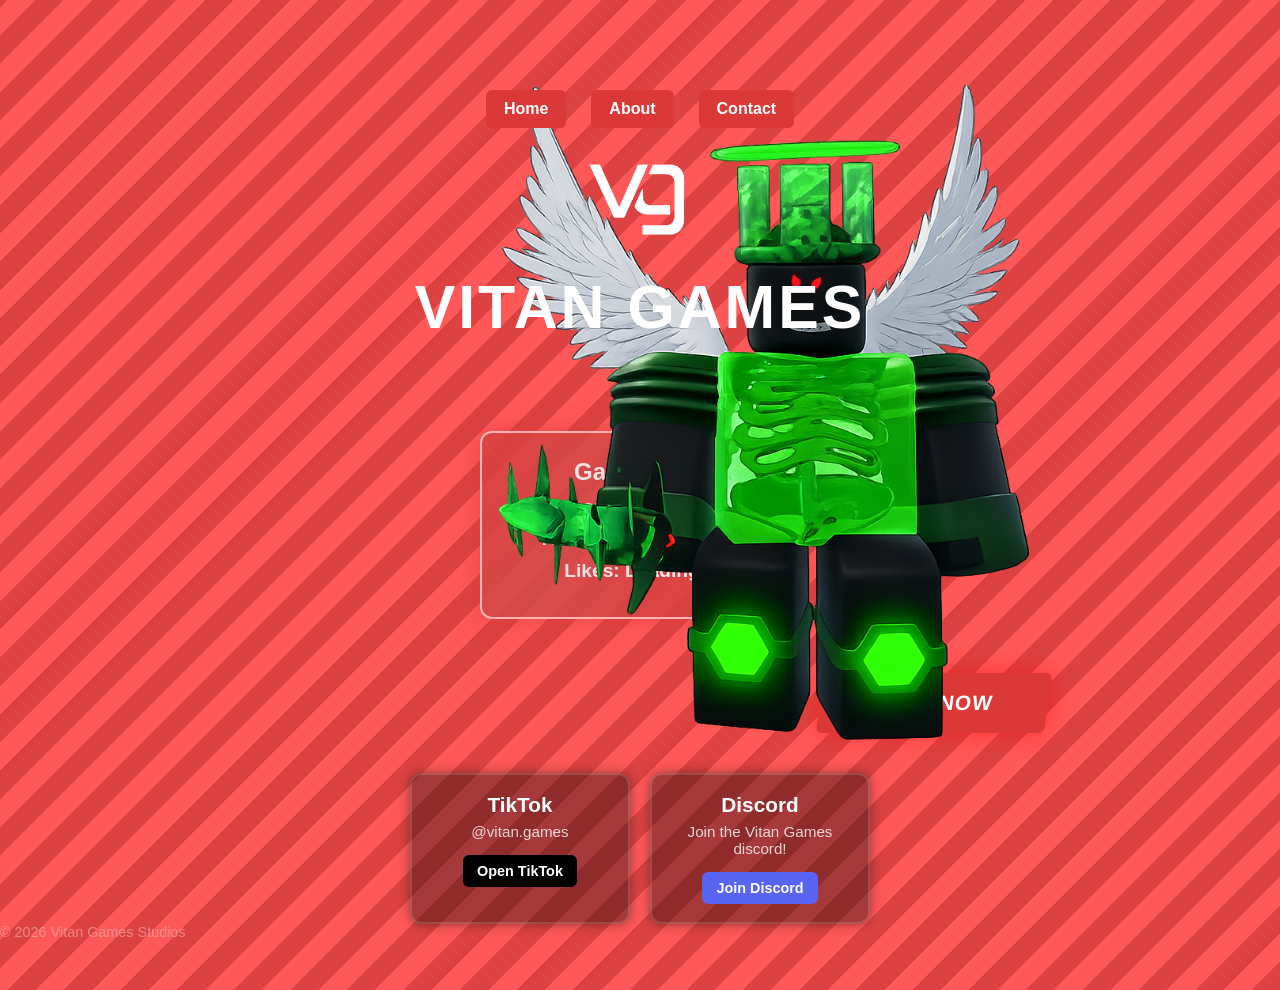
==== index.html @ 1ab01a48 "Add files via upload" ====
<!DOCTYPE html>
<html lang="en">
<head>
    <meta charset="UTF-8">
    <meta name="viewport" content="width=device-width, initial-scale=1.0">
    <title>Vitan Games</title>
    <link rel="stylesheet" href="style.css">
</head>
<body>

<div class="bg-stripes"></div>
<div class="unit-sticker">
    <img src="unit.png" alt="Unit mascot">
</div>

<header>
    <nav class="navbar">
        <a href="index.html">Home</a>
        <a href="about.html">About</a>
        <a href="contact.html">Contact</a>
    </nav>

    <img src="vitan_games_icon.png" alt="VG Logo" class="logo">
    <h1 class="title">Vitan Games</h1>
    <p class="subtitle">Noob Tower Defence - Zombies RNG</p>
</header>

<main>
    <!-- Roblox Stats Section -->
	<script src="stats.js"></script>
    <section class="stats">
        <h2>Game Stats</h2>
        <p id="activePlayers">Active Players: Loading...</p>
        <p id="visits">Total Visits: Loading...</p>
        <p id="likes">Likes: Loading...</p>
    </section>

</main>
<main>
    <a class="play-btn" href="https://www.roblox.com/games/127758462685845">PLAY NOW</a>

    <section class="social-windows">
        <div class="social-card tiktok">
            <h2>TikTok</h2>
            <p>@vitan.games</p>
            <a href="https://www.tiktok.com/@vitan.games" target="_blank">Open TikTok</a>
        </div>

        <div class="social-card discord">
            <h2>Discord</h2>
            <p>Join the Vitan Games discord!</p>
            <a href="https://discord.gg/ntd" target="_blank">Join Discord</a>
        </div>
    </section>
</main>


<footer>
    <p>© 2026 Vitan Games Studios</p>
</footer>

<script src="stats.js"></script>
</body>
</html>
---- style.css ----
/* ===== RESET ===== */
* {
    margin: 0;
    padding: 0;
    box-sizing: border-box;
}

body {
    font-family: 'Segoe UI', Arial, sans-serif;
    overflow-x: hidden;
    min-height: 100vh;
    color: #ff4d4d;
    background: repeating-linear-gradient(
        -45deg,
        #dc4242 0px,
        #dc4242 20px,
        #ff5858 20px,
        #ff5858 40px
    );
}
.play-btn {
    margin-left: 820px; /* adjust this number until it looks perfect */
}


.bg-stripes {
    position: fixed;
    inset: 0;
    z-index: -1;
}

.noob-sticker,
.unit-sticker {
    position: fixed;
    top: 50%;
    transform: translateY(-50%);
    z-index: 15;
    pointer-events: none;
}

.noob-sticker {
    left: 6%;
}

.unit-sticker {
    right: 6%;
}

.noob-sticker img,
.unit-sticker img {
    display: block;
    max-height: 90vh;
    width: auto;
}

/* ===== HEADER ===== */
header {
    position: relative;
    margin-top: 10vh;
    text-align: center;
    z-index: 20;
}

.logo {
    width: 140px;


}

.title {
    position: relative;
    z-index: 25;
    font-size: 3.8rem;
    font-weight: 900;
    color: white;
    letter-spacing: 3px;
    text-transform: uppercase;

}

.subtitle {
    margin-top: 8px;
    font-size: 1.1rem;
    opacity: 0;
    letter-spacing: 1px;
}

/* ===== MAIN BUTTON ===== */
main {
    margin-top: 6vh;
    z-index: 10;
}

.play-btn {
    display: inline-block;
    padding: 18px 55px;
    background: #db3838;
    color: white;
    font-size: 1.3rem;
    font-weight: 800;
    border-radius: 6px;
    text-decoration: none;
    letter-spacing: 1px;
    box-shadow: 0 0 25px rgba(255, 0, 0, 0.45);
    transition: 0.25s ease;
    transform: skewX(-8deg);
}

.play-btn:hover {
    background: #cc0000;
    transform: skewX(-8deg) scale(1.07);
    box-shadow: 0 0 35px rgba(255, 0, 0, 0.6);
}
.navbar {
    display: flex;
    gap: 25px;
    justify-content: center;
    margin-top: 20px;
    z-index: 10;
}

.navbar a {
    color: white;
    background: #db3838;
    padding: 10px 18px;
    border-radius: 6px;
    text-decoration: none;
    font-weight: 700;
    transition: 0.2s;
}

.navbar a:hover,
.navbar a.active {
    background: #b30000;
}

.cool-link {
    display: inline-flex;
    align-items: center;
    justify-content: center;
    gap: 0.5rem;
    margin-top: 12px;
    padding: 0.9rem 1.4rem;
    background: linear-gradient(135deg, #ff5858 0%, #db3838 100%);
    color: white;
    font-weight: 800;
    text-decoration: none;
    border-radius: 999px;
    border: 2px solid rgba(255, 255, 255, 0.35);
    box-shadow: 0 14px 32px rgba(219, 56, 56, 0.3);
    transition: transform 0.2s ease, filter 0.2s ease;
}

.cool-link:hover {
    transform: translateY(-2px);
    filter: brightness(1.1);
}

.title.small {
    font-size: 2.5rem;
}

.content {
    margin: 40px auto 0;
    width: min(90%, 900px);
    max-width: 900px;
    color: #ffffff;
    background: rgba(0, 0, 0, 0.22);
    border: 1px solid rgba(255, 255, 255, 0.12);
    border-radius: 22px;
    box-shadow: 0 28px 70px rgba(0, 0, 0, 0.2);
    padding: 28px 22px;
    backdrop-filter: blur(10px);
}

.about-content {
    width: min(42%, 520px);
    margin: 40px 18% 0 auto;
    text-align: left;
    margin-left: 660px; /* adjust this number until it looks perfect */
}

@media (max-width: 768px) {
    .about-content {
        width: 100%;
        margin-left: 0;
        align-self: stretch;
    }
}

.stats {
    margin-top: 60px;
    text-align: center;
    color: white;
    background: rgba(219, 56, 56, 0.85);
    padding: 25px;
    border-radius: 12px;
    width: 320px;
    margin-left: auto;
    margin-right: auto;
    box-shadow: 0 0 25px rgba(219, 56, 56, 0.6);
    border: 2px solid #ffb3b3;
    position: relative;
    z-index: 0;
    overflow: hidden;
}

/* Animated shine effect */
.stats::before {
    content: "";
    position: absolute;
    top: -100%;
    left: 0;
    width: 100%;
    height: 200%;
    background: linear-gradient(
        120deg,
        transparent 0%,
        rgba(201, 124, 124, 0.25) 50%,
        transparent 100%
    );
    animation: shine 4s infinite linear;
}

@keyframes shine {
    0% { transform: translateX(-100%); }
    100% { transform: translateX(100%); }
}
.social-windows {
    margin-top: 40px;
    display: flex;
    justify-content: center;
    gap: 20px;
    flex-wrap: wrap;
    width: 100%;
}


.social-card {
    width: 220px;
    padding: 18px;
    border-radius: 12px;
    background: rgba(0,0,0,0.35);
    color: white;
    box-shadow: 0 0 12px rgba(0,0,0,0.4);
    border: 2px solid rgba(255,255,255,0.15);
    text-align: center;
}


.social-card h2 {
    font-size: 1.3rem;
    margin-bottom: 6px;
}

.social-card p {
    font-size: 0.95rem;
    opacity: 0.8;
    margin-bottom: 10px;
}

.social-card a {
    display: inline-block;
    margin-top: 5px;
    padding: 8px 14px;
    border-radius: 6px;
    text-decoration: none;
    font-weight: 700;
    font-size: 0.9rem;
}

/* TikTok + Discord colours */
.social-card.tiktok a {
    background: #000000;
    color: #ffffff;
}

.social-card.discord a {
    background: #5865F2;
    color: #ffffff;
}

.social-card a:hover {
    filter: brightness(1.1);
}

/* Stat text styling */
.stats p {
    font-size: 1.2rem;
    font-weight: 700;
    margin: 10px 0;
}

/* ===== FOOTER ===== */
footer {
    font-size: 0.9rem;
    opacity: 0.6;
    z-index: 10;
    color: #ffb3b3;
}

@media (max-width: 1024px) {
    .unit-sticker,
    .noob-sticker {
        top: 55%;
    }

    .unit-sticker img,
    .noob-sticker img {
        max-height: 70vh;
    }
}

@media (max-width: 768px) {
    header {
        margin-top: 6vh;
        padding: 0 16px;
    }

    .navbar {
        flex-wrap: wrap;
        gap: 12px;
        justify-content: center;
    }

    .play-btn {
        margin-left: 0;
    }

    .title {
        font-size: 2.5rem;
    }

    .title.small {
        font-size: 2rem;
    }

    .content,
    main {
        width: 100%;
        max-width: 100%;
        padding: 0 16px;
    }

    .stats {
        width: auto;
        margin-left: 0;
        margin-right: 0;
    }

    .social-windows {
        gap: 12px;
        width: 100%;
    }

    .unit-sticker {
        right: 3%;
    }

    .unit-sticker img,
    .noob-sticker img {
        max-height: 55vh;
    }
}

@media (max-width: 480px) {
    .title {
        font-size: 2rem;
    }

    .subtitle {
        font-size: 0.95rem;
    }

    .navbar a {
        padding: 8px 12px;
        font-size: 0.95rem;
    }

    .unit-sticker img,
    .noob-sticker img {
        max-height: 45vh;
    }

    .play-btn {
        padding: 14px 30px;
        font-size: 1.1rem;
    }
}
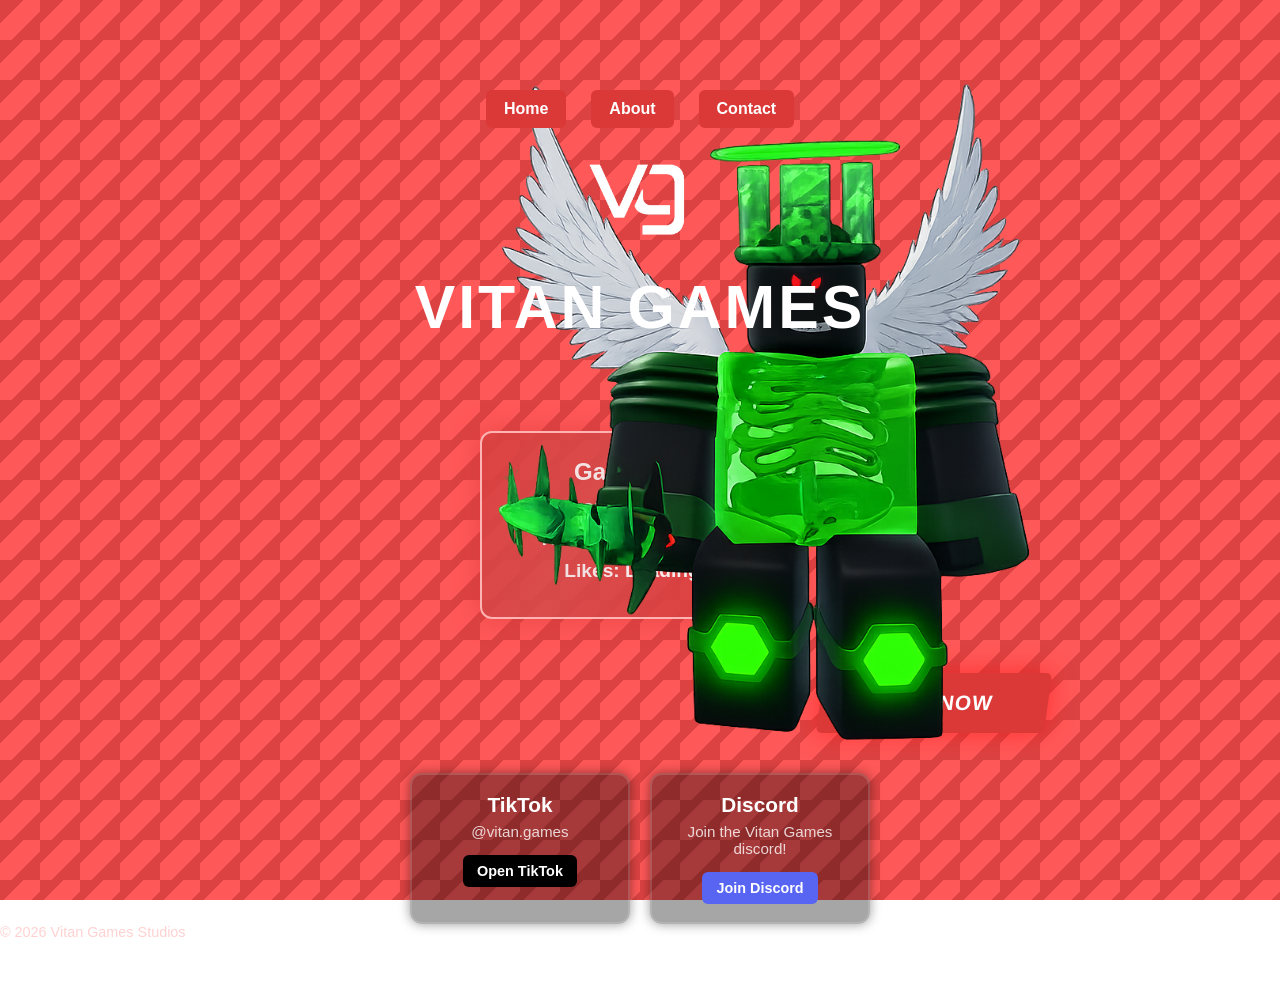
==== commit 5f6432b2: "Update index.html to include moving background Replaced background div with moving background." ====
--- a/index.html
+++ b/index.html
@@ -7,6 +7,7 @@
     <link rel="stylesheet" href="style.css">
 </head>
 <body>
+<div class="moving-bg"></div>
 
 <div class="bg-stripes"></div>
 <div class="unit-sticker">
@@ -63,3 +64,4 @@
 </body>
 </html>
 
+
--- a/style.css
+++ b/style.css
@@ -5,11 +5,20 @@
     box-sizing: border-box;
 }
 
+/* ===== MOVING DIAGONAL STRIPES ===== */
 body {
     font-family: 'Segoe UI', Arial, sans-serif;
     overflow-x: hidden;
     min-height: 100vh;
     color: #ff4d4d;
+    background: none; /* remove static background */
+}
+
+/* Animated background layer */
+.moving-bg {
+    position: fixed;
+    inset: 0;
+    z-index: -999;
     background: repeating-linear-gradient(
         -45deg,
         #dc4242 0px,
@@ -17,6 +26,16 @@
         #ff5858 20px,
         #ff5858 40px
     );
+    background-size: 40px 40px;
+    animation: moveStripes 20s linear infinite;
+    will-change: background-position;
+    transform: translateZ(0); /* Force GPU acceleration */
+}
+
+/* Animation */
+@keyframes moveStripes {
+    0% { background-position: 0 0; }
+    100% { background-position: 40px 40px; }
 }
 .play-btn {
     margin-left: 820px; /* adjust this number until it looks perfect */
@@ -175,9 +194,8 @@
 
 .about-content {
     width: min(42%, 520px);
-    margin: 40px 18% 0 auto;
+    margin: 70px auto;       
     text-align: left;
-    margin-left: 660px; /* adjust this number until it looks perfect */
 }
 
 @media (max-width: 768px) {
@@ -327,6 +345,10 @@
         margin-left: 0;
     }
 
+    main {
+        text-align: center;
+    }
+
     .title {
         font-size: 2.5rem;
     }
@@ -349,12 +371,19 @@
     }
 
     .social-windows {
+        flex-direction: column;
+        align-items: center;
         gap: 12px;
         width: 100%;
     }
 
-    .unit-sticker {
-        right: 3%;
+    .social-card.discord {
+        order: -1;
+    }
+
+    .unit-sticker,
+    .noob-sticker {
+        display: none;
     }
 
     .unit-sticker img,
@@ -388,3 +417,93 @@
     }
 }
 
+
+
+/* ===== GAME SHOWCASE ===== */
+
+.vg-section-title {
+    text-align: center;
+    font-size: 2.4rem;
+    font-weight: 900;
+    color: white;
+    margin-top: 60px;
+    margin-bottom: 25px;
+    letter-spacing: 2px;
+    text-transform: uppercase;
+}
+
+.vg-game-showcase {
+    width: min(95%, 1100px);
+    margin: 0 auto;
+}
+
+.vg-game-grid {
+    display: grid;
+    grid-template-columns: repeat(auto-fit, minmax(260px, 1fr));
+    gap: 28px;
+    margin-top: 20px;
+}
+
+.vg-game-card {
+    background: rgba(0, 0, 0, 0.35);
+    border: 2px solid rgba(255, 255, 255, 0.15);
+    border-radius: 18px;
+    padding: 18px;
+    text-align: center;
+    color: white;
+    box-shadow: 0 0 22px rgba(219, 56, 56, 0.35);
+    transition: transform 0.25s ease, box-shadow 0.25s ease;
+}
+
+.vg-game-card:hover {
+    transform: translateY(-6px);
+    box-shadow: 0 0 35px rgba(255, 80, 80, 0.55);
+}
+
+.vg-game-card img {
+    width: 100%;
+    height: 160px;
+    object-fit: cover;
+    border-radius: 12px;
+    margin-bottom: 12px;
+}
+
+.vg-game-card h3 {
+    font-size: 1.4rem;
+    margin-bottom: 6px;
+    font-weight: 800;
+}
+
+.vg-game-card p {
+    font-size: 0.95rem;
+    opacity: 0.85;
+    margin-bottom: 14px;
+}
+
+.vg-play-btn {
+    display: inline-block;
+    padding: 10px 20px;
+    background: linear-gradient(135deg, #ff5858, #db3838);
+    color: white;
+    font-weight: 800;
+    border-radius: 8px;
+    text-decoration: none;
+    transition: 0.2s ease;
+    box-shadow: 0 0 18px rgba(219, 56, 56, 0.4);
+}
+
+.vg-play-btn:hover {
+    filter: brightness(1.15);
+    transform: translateY(-2px);
+}
+
+.aron-img {
+    width: 160px;     
+    height: auto;
+    border-radius: 12px;
+    display: block;
+    margin: 0 auto;      /* centers it */
+    box-shadow: 0 0 18px rgba(219, 56, 56, 0.35);
+}
+
+
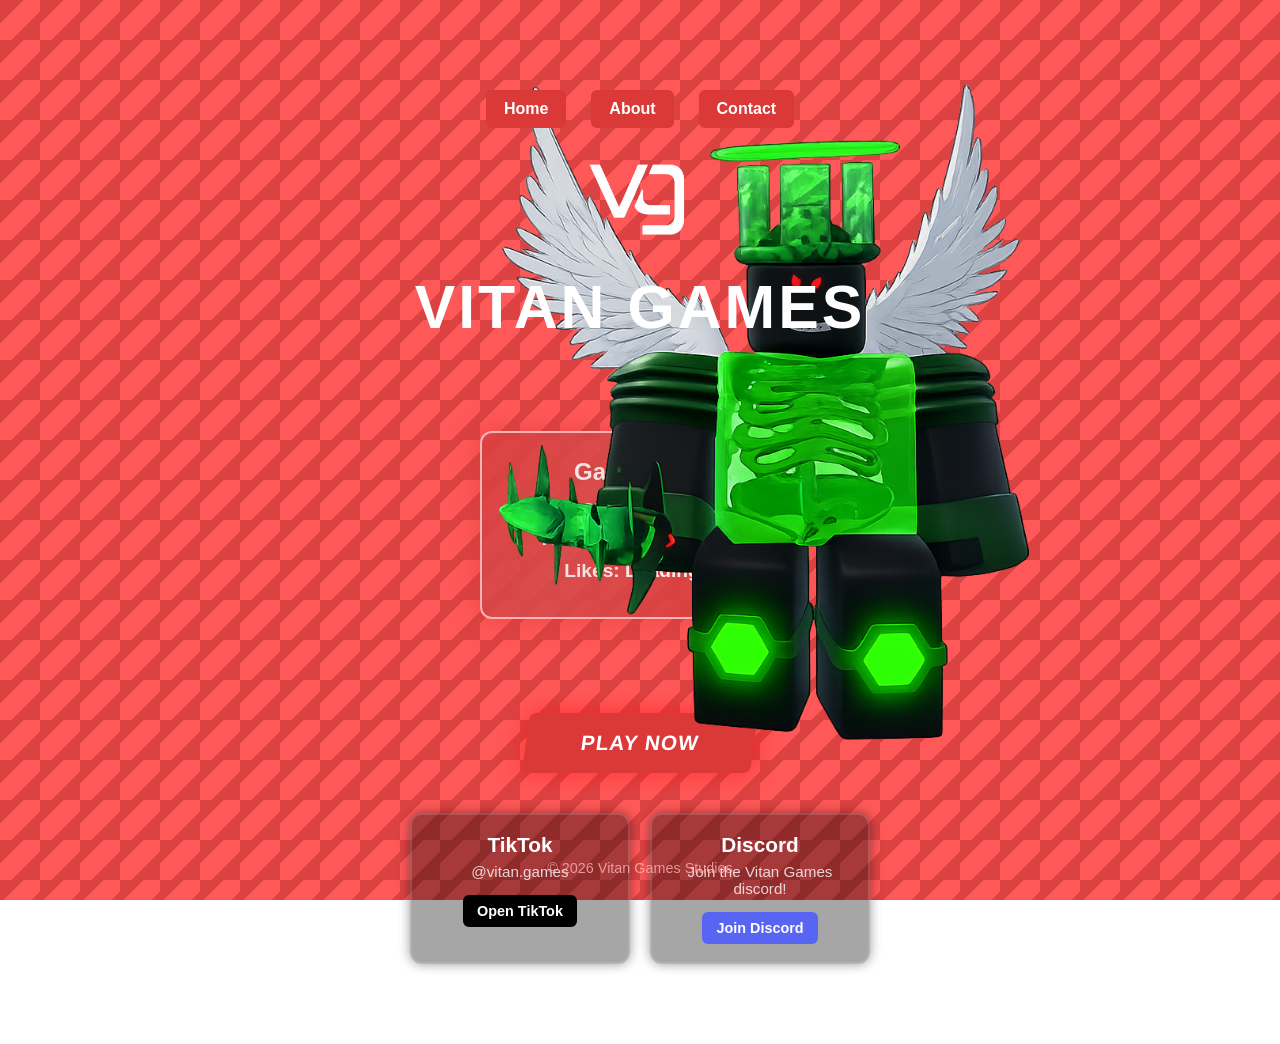
==== commit 88b61771: "Update index.html with styles and layout adjustments Added inline styles to the unit sticker and adj" ====
--- a/index.html
+++ b/index.html
@@ -11,7 +11,7 @@
 
 <div class="bg-stripes"></div>
 <div class="unit-sticker">
-    <img src="unit.png" alt="Unit mascot">
+    <img src="unit.png" alt="Unit mascot" style="position: fixed; top: 50%; right: 6%; transform: translateY(-50%); z-index: 15; pointer-events: none; width: auto;">
 </div>
 
 <header>
@@ -37,7 +37,7 @@
     </section>
 
 </main>
-<main>
+<main style="padding-bottom: 80px;">
     <a class="play-btn" href="https://www.roblox.com/games/127758462685845">PLAY NOW</a>
 
     <section class="social-windows">
@@ -63,5 +63,3 @@
 <script src="stats.js"></script>
 </body>
 </html>
-
-
--- a/style.css
+++ b/style.css
@@ -38,7 +38,8 @@
     100% { background-position: 40px 40px; }
 }
 .play-btn {
-    margin-left: 820px; /* adjust this number until it looks perfect */
+    display: inline-block;
+    margin: 40px auto 0;
 }
 
 
@@ -48,8 +49,29 @@
     z-index: -1;
 }
 
+.unit-sticker,
 .noob-sticker,
+.aron-sticker {
+    position: fixed !important;
+    pointer-events: none;
+}
+
 .unit-sticker {
+    right: 6% !important;
+}
+
+.noob-sticker {
+    left: 6% !important;
+}
+
+.aron-sticker {
+    right: 12% !important;
+    top: 40% !important;
+}
+
+.noob-sticker,
+.unit-sticker,
+.aron-sticker {
     position: fixed;
     top: 50%;
     transform: translateY(-50%);
@@ -65,11 +87,18 @@
     right: 6%;
 }
 
+.aron-sticker {
+    right: 12%;
+    top: 40%;
+}
+
 .noob-sticker img,
-.unit-sticker img {
+.unit-sticker img,
+.aron-sticker img {
     display: block;
     max-height: 90vh;
     width: auto;
+    object-fit: contain;
 }
 
 /* ===== HEADER ===== */
@@ -108,6 +137,7 @@
 main {
     margin-top: 6vh;
     z-index: 10;
+    text-align: center;
 }
 
 .play-btn {
@@ -312,19 +342,28 @@
 /* ===== FOOTER ===== */
 footer {
     font-size: 0.9rem;
-    opacity: 0.6;
+    opacity: 0.8;
     z-index: 10;
     color: #ffb3b3;
+    text-align: center;
+    position: fixed;
+    bottom: 0;
+    left: 0;
+    right: 0;
+    padding: 24px 0;
+    width: 100%;
 }
 
 @media (max-width: 1024px) {
     .unit-sticker,
-    .noob-sticker {
+    .noob-sticker,
+    .aron-sticker {
         top: 55%;
     }
 
     .unit-sticker img,
-    .noob-sticker img {
+    .noob-sticker img,
+    .aron-sticker img {
         max-height: 70vh;
     }
 }
@@ -381,14 +420,10 @@
         order: -1;
     }
 
-    .unit-sticker,
-    .noob-sticker {
-        display: none;
-    }
-
     .unit-sticker img,
-    .noob-sticker img {
-        max-height: 55vh;
+    .noob-sticker img,
+    .aron-sticker img {
+        max-height: 35vh;
     }
 }
 
@@ -406,17 +441,44 @@
         font-size: 0.95rem;
     }
 
-    .unit-sticker img,
-    .noob-sticker img {
-        max-height: 45vh;
-    }
-
     .play-btn {
         padding: 14px 30px;
         font-size: 1.1rem;
     }
-}
-
+
+    .unit-sticker img,
+    .noob-sticker img,
+    .aron-sticker img {
+        max-height: 25vh;
+    }
+}
+
+
+/* Force stickers to remain fixed in the viewport */
+.unit-sticker,
+.noob-sticker,
+.aron-sticker {
+    position: fixed !important;
+    top: 50% !important;
+    transform: translateY(-50%) !important;
+    pointer-events: none !important;
+}
+
+.unit-sticker {
+    right: 6% !important;
+    left: auto !important;
+}
+
+.noob-sticker {
+    left: 6% !important;
+    right: auto !important;
+}
+
+.aron-sticker {
+    right: 12% !important;
+    left: auto !important;
+    top: 40% !important;
+}
 
 
 /* ===== GAME SHOWCASE ===== */
@@ -462,10 +524,14 @@
 
 .vg-game-card img {
     width: 100%;
-    height: 160px;
-    object-fit: cover;
+    max-height: 180px;
+    height: auto;
+    object-fit: contain;
     border-radius: 12px;
     margin-bottom: 12px;
+    background: rgba(255, 255, 255, 0.08);
+    border: 1px solid rgba(255, 255, 255, 0.15);
+    box-shadow: 0 4px 12px rgba(0, 0, 0, 0.3);
 }
 
 .vg-game-card h3 {
@@ -498,12 +564,13 @@
 }
 
 .aron-img {
-    width: 160px;     
+    width: 160px;
     height: auto;
     border-radius: 12px;
     display: block;
-    margin: 0 auto;      /* centers it */
-    box-shadow: 0 0 18px rgba(219, 56, 56, 0.35);
-}
-
-
+    margin: 0 auto;
+    border: none;
+    box-shadow: none;
+}
+
+
